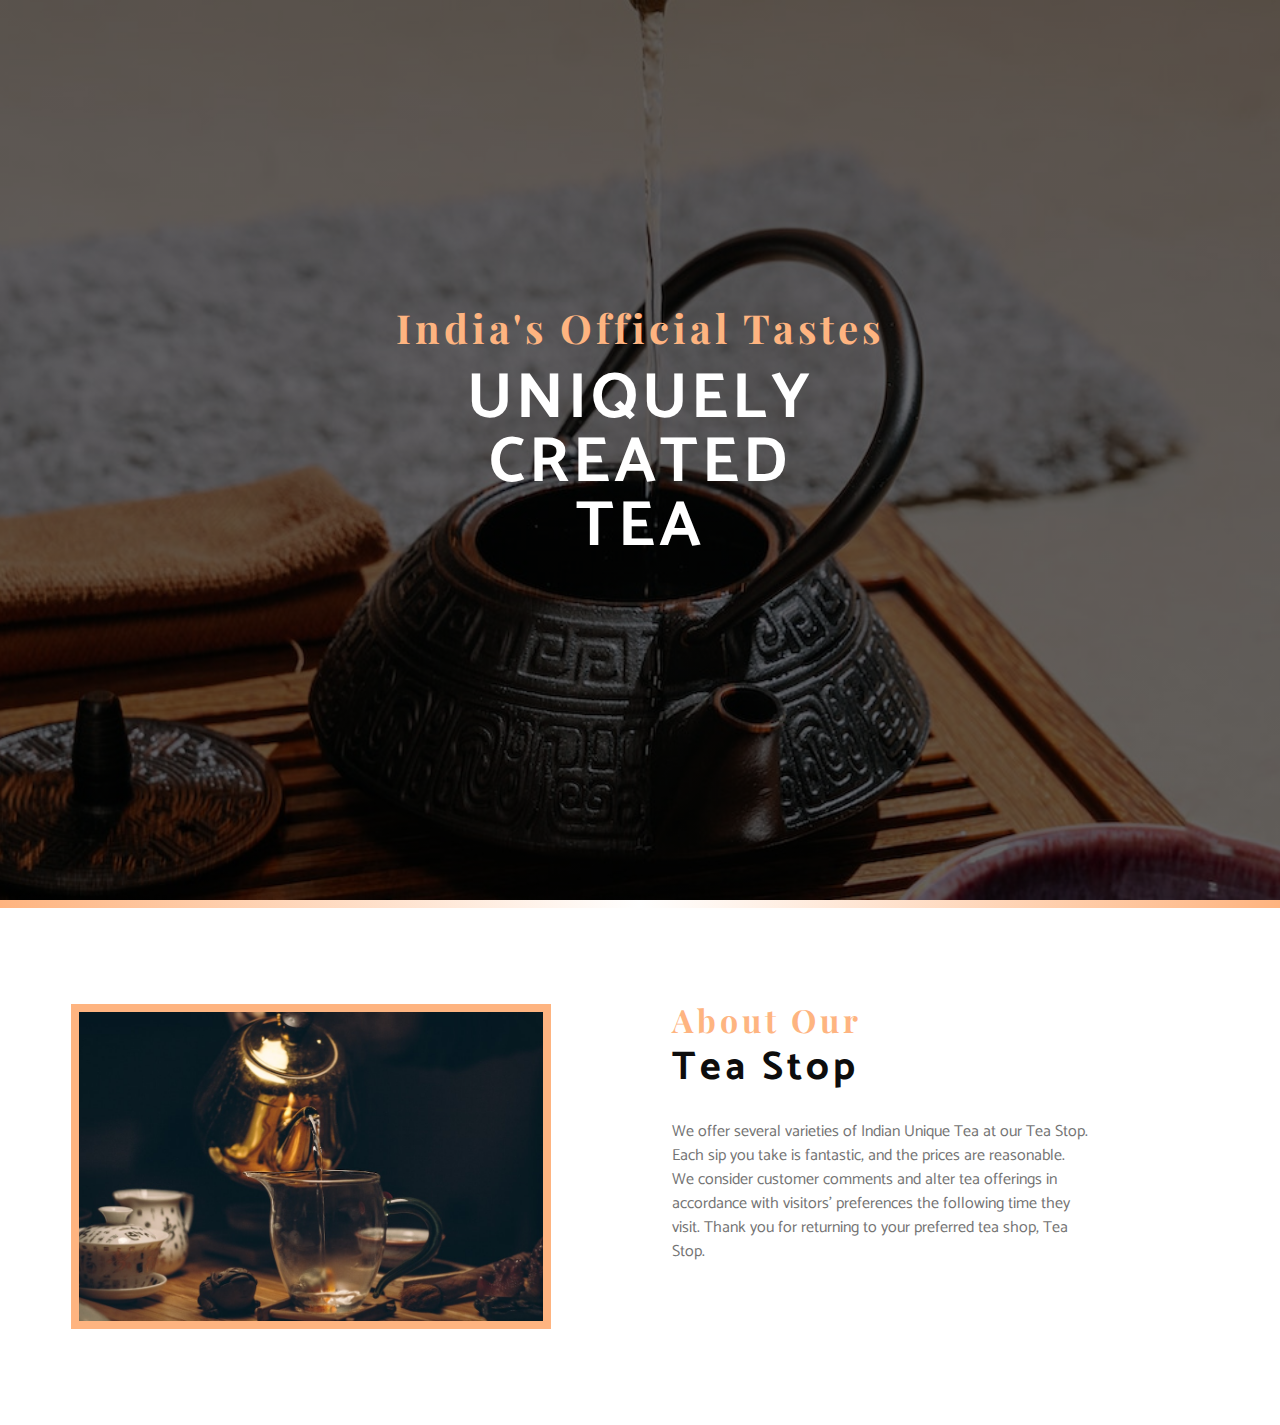
==== about.html @ 0b30cc45 "aboutcsschangesproductshtmladded commit" ====
<!DOCTYPE html>
<html lang="en">
  <head>
    <meta charset="UTF-8" />
    <meta name="viewport" content="width=device-width, initial-scale=1.0" />
    <meta http-equiv="X-UA-Compatible" content="ie=edge" />
    <title>Tea Stop || About</title>
    <!-- font-awesome -->
    <link
      rel="stylesheet"
      href="https://cdnjs.cloudflare.com/ajax/libs/font-awesome/6.2.1/css/all.min.css"
      integrity="sha512-MV7K8+y+gLIBoVD59lQIYicR65iaqukzvf/nwasF0nqhPay5w/9lJmVM2hMDcnK1OnMGCdVK+iQrJ7lzPJQd1w=="
      crossorigin="anonymous"
      referrerpolicy="no-referrer"
    />
    <!-- custom css -->
    <link rel="stylesheet" href="./css/styles.css" />
  </head>
  <body>
    <!-- Navbar -->
    <!-- End of Navbar -->
    <!-- Header -->
    <header class="header">
      <div class="banner">
        <h2>india's official tastes</h2>
        <h1>
          uniquely <br />
          created <br />
          tea
        </h1>
      </div>
    </header>
    <!-- End of Header -->
    <div class="content-divider"></div>
    <!-- About -->
    <section>
      <div class="section-center clearfix">
        <!-- About Img -->
        <article class="about-img">
          <div class="about-picture-container">
            <img
              src="./images/about-bcg.jpg"
              alt="about-img"
              class="about-picture"
            />
          </div>
        </article>
        <!-- About Info -->
        <article class="about-info">
          <!-- Section Title -->
          <div class="section-title">
            <h3>about our</h3>
            <h2>tea stop</h2>
          </div>
          <!-- End of Section Title -->
          <p class="about-text">
            We offer several varieties of Indian Unique Tea at our Tea Stop.
            Each sip you take is fantastic, and the prices are reasonable. We
            consider customer comments and alter tea offerings in accordance
            with visitors' preferences the following time they visit. Thank you
            for returning to your preferred tea shop, Tea Stop.
          </p>
        </article>
      </div>
    </section>
    <!-- End of About -->
    <script src="app.js"></script>
  </body>
</html>
---- css/styles.css ----
/* Fonts */
@import url("https://fonts.googleapis.com/css2?family=Catamaran&family=Playfair+Display:ital@1&display=swap");
/* Variables */
:root {
  --clr-primary-1: rgb(25, 10, 0);
  --clr-primary-2: rgb(76, 31, 1);
  --clr-primary-3: rgb(127, 52, 1);
  --clr-primary-4: rgb(177, 73, 1);
  --clr-primary-5: rgb(228, 94, 2);
  --clr-primary-6: rgb(253, 119, 27);
  --clr-primary-7: rgb(254, 149, 78);
  --clr-primary-8: rgb(254, 180, 128);
  --clr-primary-9: rgb(254, 210, 179);
  --clr-primary-10: rgb(255, 240, 230);
  --clr-grey-1: rgb(13, 13, 13);
  --clr-grey-2: rgb(38, 38, 38);
  --clr-grey-3: rgb(64, 64, 64);
  --clr-grey-4: rgb(89, 89, 89);
  --clr-grey-5: rgb(115, 115, 115);
  --clr-grey-6: rgb(140, 140, 140);
  --clr-grey-7: rgb(166, 166, 166);
  --clr-grey-8: rgb(191, 191, 191);
  --clr-grey-9: rgb(217, 217, 217);
  --clr-grey-10: rgb(242, 242, 242);
  --clr-white: #fff;
  --clr-black: #000;
  --ff-primary: "Catamaran", sans-serif;
  --ff-secondary: "Playfair Display", serif;
  --transition: all 0.3s linear;
  --spacing: 0.25rem;
  --radius: 0.5rem;
}
/* Global Styles */
* {
  margin: 0;
  padding: 0;
  box-sizing: border-box;
}
body {
  font-family: var(--ff-primary);
  background: var(--clr-white);
  color: var(--clr-grey-1);
  line-height: 1.5;
  font-size: 0.875rem;
}
a {
  text-decoration: none;
}
img {
  width: 100%;
  display: block;
}
h1,
h2,
h3,
h4 {
  letter-spacing: var(--spacing);
  text-transform: capitalize;
  line-height: 1.25;
  margin-bottom: 0.75rem;
}
h1 {
  font-size: 3rem;
}
h2 {
  font-size: 2rem;
}
h3 {
  font-size: 1.5rem;
}
h4 {
  font-size: 0.875rem;
}
p {
  margin-bottom: 1.25rem;
}
@media (min-width: 800px) {
  h1 {
    font-size: 4rem;
  }
  h2 {
    font-size: 2.5rem;
  }
  h3 {
    font-size: 2rem;
  }
  h4 {
    font-size: 1rem;
  }
  body {
    font-size: 1rem;
  }
  h1,
  h2,
  h3,
  h4 {
    line-height: 1;
  }
}
.btn {
  text-transform: uppercase;
  background: var(--clr-primary-8);
  color: var(--clr-white);
  padding: 0.375rem 0.75rem;
  letter-spacing: var(--spacing);
  display: inline-block;
  font-weight: 700;
  transition: var(--transition);
  font-size: 0.875rem;
  border: none;
  cursor: pointer;
  box-shadow: 0 1px 3px rgba(0, 0, 0, 0.2);
}
.btn:hover {
  color: var(--clr-primary-8);
  background: var(--clr-primary-4);
}
.clearfix::after,
.clearfix::before {
  content: "";
  clear: both;
  display: table;
}
.section-title h3 {
  font-family: var(--ff-secondary);
  color: var(--clr-primary-8);
}
.section-title {
  margin-bottom: 2rem;
}
.section-center {
  padding: 4rem 0;
  width: 85vw;
  margin: 0 auto;
  max-width: 1170px;
}
@media (min-width: 992px) {
  .section-center {
    width: 95vw;
    padding: 4rem 1rem;
  }
}
/* Header */
.header {
  min-height: 100vh;
  background: linear-gradient(rgba(0, 0, 0, 0.6), rgba(0, 0, 0, 0.6)),
    url("../images/main-bcg.jpg") center/cover no-repeat fixed;
  position: relative;
  /* Animation */
  overflow-x: hidden;
}
.banner {
  text-align: center;
  position: absolute;
  top: 50%;
  left: 50%;
  transform: translate(-50%, -50%);
}
.banner h2 {
  font-family: var(--ff-secondary);
  color: var(--clr-primary-8);
  /* Animation */
}
.banner h1 {
  text-transform: uppercase;
  color: var(--clr-white);
  margin-top: 1.25rem;
  margin-bottom: 2rem;
  /* Animation */
}
/* Content Divider */
.content-divider {
  height: 0.5rem;
  background: linear-gradient(
    to left,
    var(--clr-primary-8),
    var(--clr-white),
    var(--clr-primary-8)
  );
}
/* Benefits */
.benefits-section {
  background: var(--clr-grey-10);
}
.benefits-section-center {
  padding: 1rem 0;
  text-align: center;
  transition: var(--transition);
}
.benefits-icon {
  font-size: 2rem;
  margin-bottom: 1rem;
  transition: var(--transition);
  display: inline-block;
  color: var(--clr-primary-8);
}
.benefits-text {
  color: var(--clr-grey-5);
  max-width: 17rem;
  margin: 0 auto;
}
.benefits-section-center:hover {
  background: var(--clr-white);
  box-shadow: 0 2px var(--clr-primary-8);
}
.benefits-section-center:hover .benefits-icon {
  transform: translateY(-5px);
}
/* Using Floats */
@media (min-width: 576px) {
  .benefits-section-center {
    float: left;
    width: 50%;
  }
  .benefit-1 {
    padding-bottom: 3.55rem;
  }
  .benefit-4 {
    padding-bottom: 5rem;
  }
  .benefit-5 {
    padding-bottom: 7.75rem;
  }
}
@media (min-width: 1200px) {
  .benefits-section-center {
    width: 25%;
  }
  .benefit-2 {
    padding-bottom: 2.5rem;
  }
  .benefit-3 {
    padding-bottom: 4rem;
  }
  .benefit-4 {
    padding-bottom: 10rem;
  }
  .benefit-5 {
    padding-bottom: 10.5rem;
  }
}
/* About */
.about-img,
.about-info {
  padding: 2rem 0;
}
.about-picture-container {
  background: var(--clr-primary-8);
  border: 0.5rem solid var(--clr-primary-8);
  max-width: 30rem;
  overflow: hidden;
}
.about-picture {
  transition: var(--transition);
}
.about-picture-container:hover .about-picture {
  opacity: 0.5;
  transform: scale(1.2);
}
.about-text {
  max-width: 26rem;
  color: var(--clr-grey-5);
}
@media (min-width: 992px) {
  .about-img,
  .about-info {
    float: left;
    width: 50%;
  }
  .about-info {
    padding-left: 2rem;
  }
}
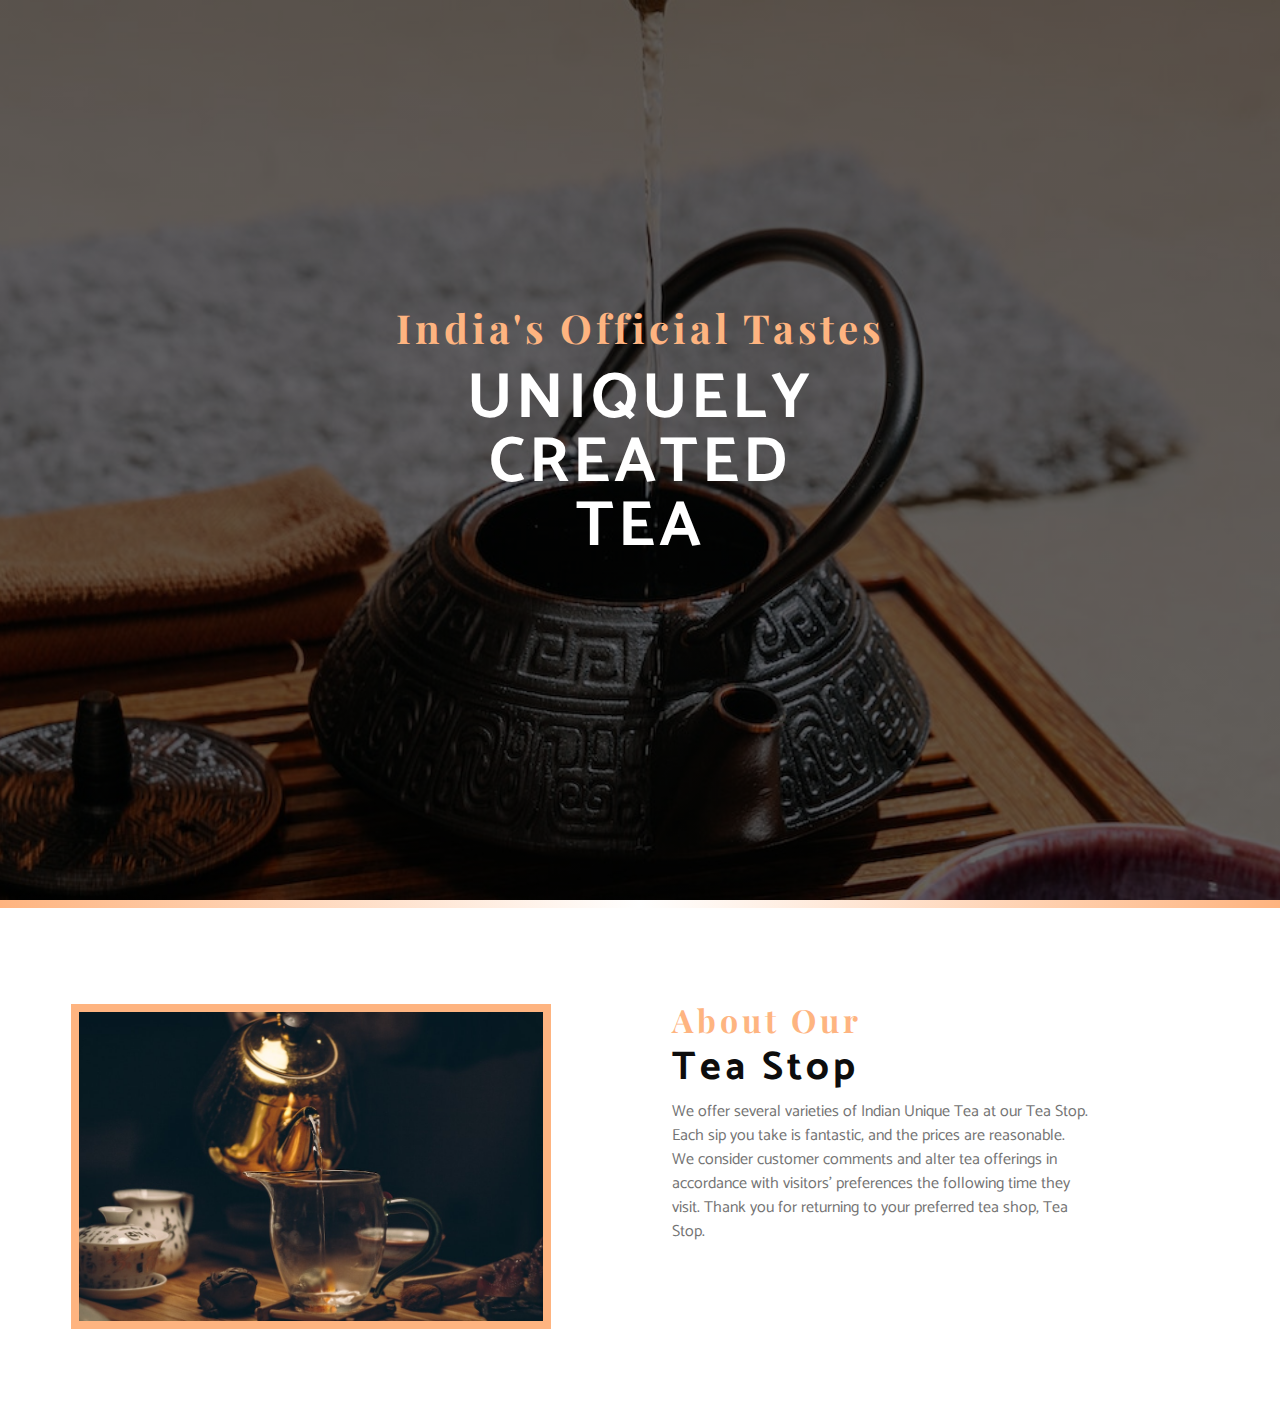
==== commit 956e0cc0: "productscssadded commit" ====
--- a/about.html
+++ b/about.html
@@ -64,6 +64,8 @@
       </div>
     </section>
     <!-- End of About -->
+    <!-- Contact -->
+    <!-- End of Contact -->
     <script src="app.js"></script>
   </body>
 </html>
--- a/css/styles.css
+++ b/css/styles.css
@@ -126,7 +126,7 @@
   color: var(--clr-primary-8);
 }
 .section-title {
-  margin-bottom: 2rem;
+  margin-bottom: 0.5rem;
 }
 .section-center {
   padding: 4rem 0;
@@ -271,3 +271,34 @@
     padding-left: 2rem;
   }
 }
+/* Products */
+.products {
+  background: var(--clr-grey-10);
+}
+.product-title {
+  text-align: center;
+}
+.products article {
+  padding: 2rem 0;
+}
+.product {
+  margin-bottom: 2rem;
+}
+.product-img {
+  border-radius: var(--radius);
+}
+.product-price {
+  color: var(--clr-primary-8);
+}
+@media (min-width: 768px) {
+  .product {
+    float: left;
+    width: 50%;
+    padding-left: 1rem;
+  }
+}
+@media (min-width: 992px) {
+  .product {
+    width: 33.3%;
+  }
+}
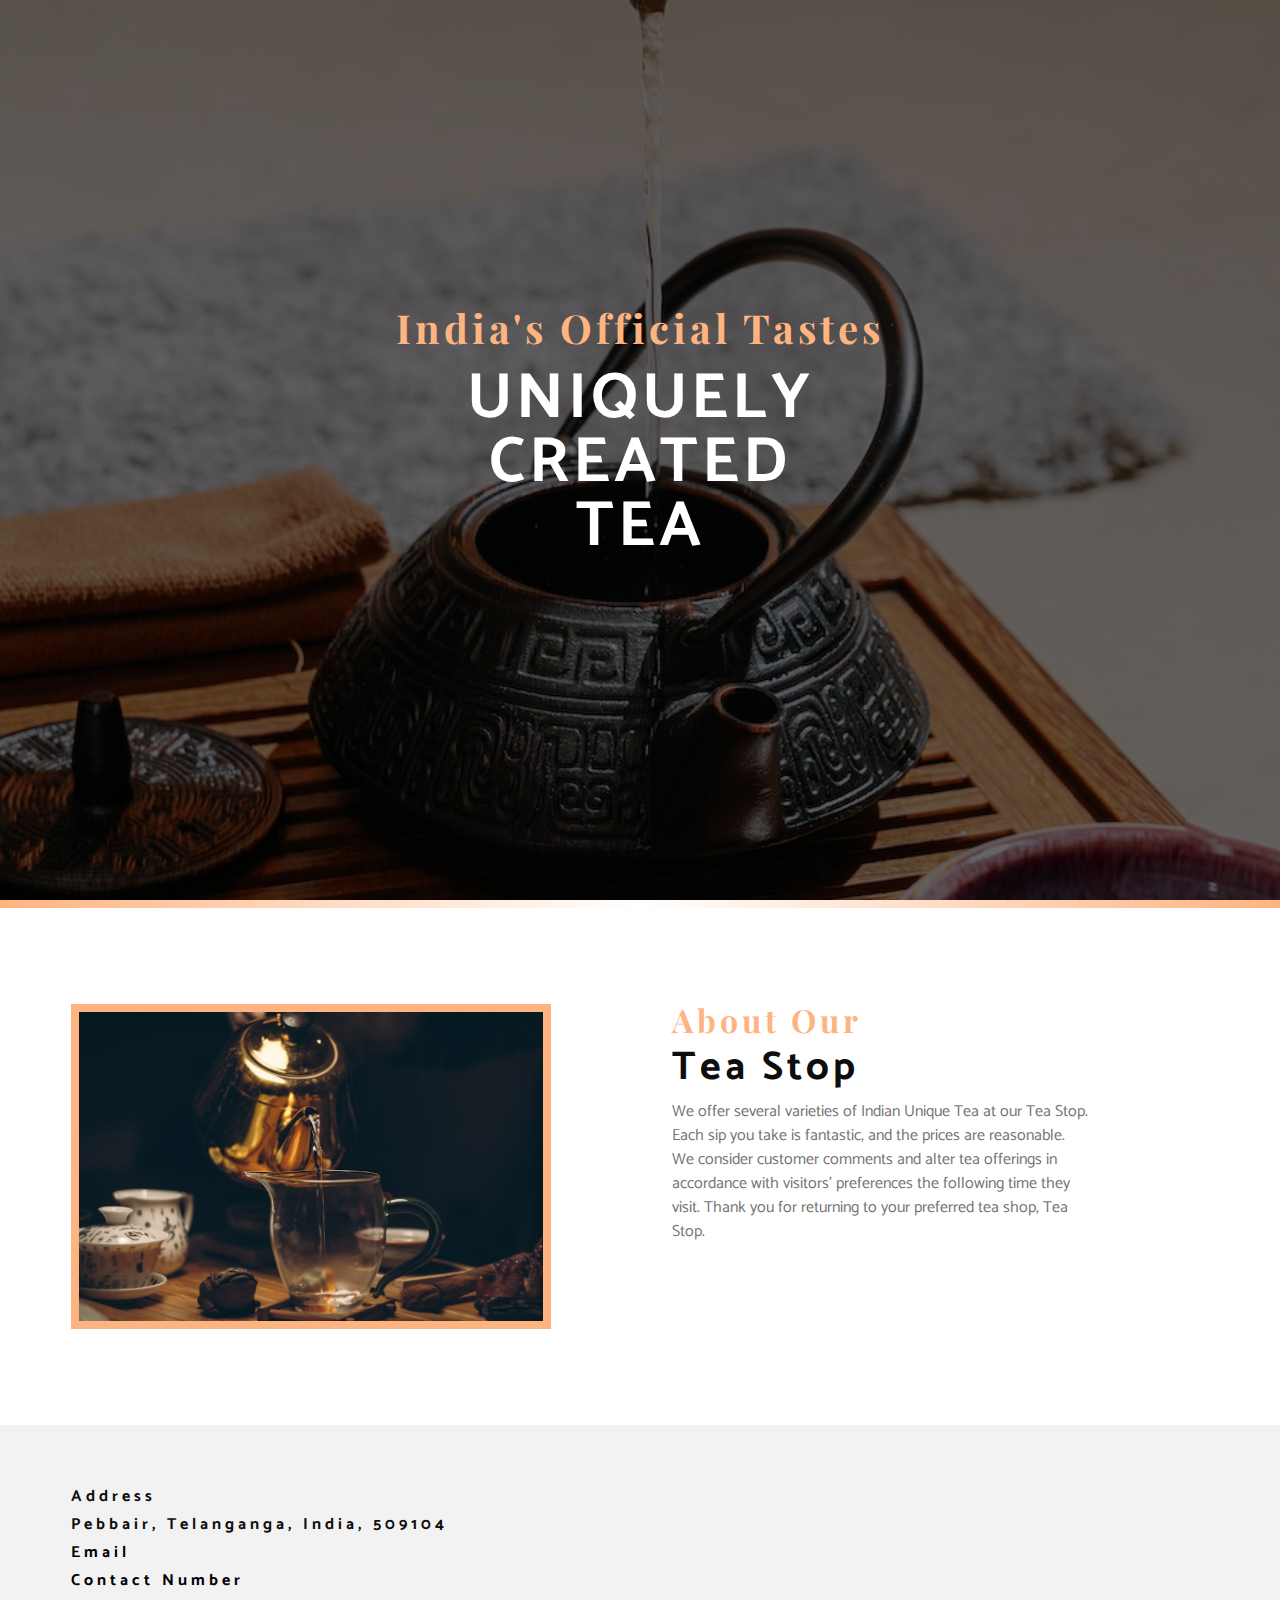
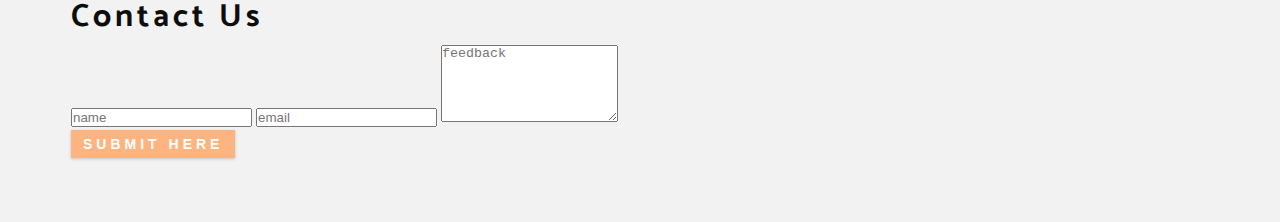
==== commit eb67aed3: "contacthtml commit" ====
--- a/about.html
+++ b/about.html
@@ -65,6 +65,70 @@
     </section>
     <!-- End of About -->
     <!-- Contact -->
+    <section class="contact">
+      <div class="section-center clearfix">
+        <!-- Contact Info -->
+        <article class="contact-info">
+          <!-- Contact Item -->
+          <div class="contact-item">
+            <h4 class="contact-title">
+              <span class="contact-icon">
+                <i class="fa-solid fa-location-arrow"></i>
+              </span>
+              address
+            </h4>
+            <h4 class="contact-text">Pebbair, Telanganga, India, 509104</h4>
+          </div>
+          <!-- Contact Item -->
+          <div class="contact-item">
+            <h4 class="contact-title">
+              <span class="contact-icon">
+                <i class="fa-solid fa-envelope"></i>
+              </span>
+              <a href="mailto:devarashettynaveen2224@gmail.com">email</a>
+            </h4>
+          </div>
+          <!-- Contact Item -->
+          <div class="contact-item">
+            <h4 class="contact-title">
+              <span class="contact-icon">
+                <i class="fa-solid fa-phone"></i>
+              </span>
+              <a href="tel:+919133026208">contact number</a>
+            </h4>
+          </div>
+        </article>
+        <!-- Contact Form -->
+        <article class="contact-form">
+          <h3>contact us</h3>
+          <form action="https://formspree.io/f/xaykbpen" method="POST">
+            <div class="form-group">
+              <input
+                type="text"
+                placeholder="name"
+                class="form-control"
+                name="name"
+                required
+              />
+              <input
+                type="email"
+                placeholder="email"
+                class="form-control"
+                name="email"
+                required
+              />
+              <textarea
+                name="feedback"
+                placeholder="feedback"
+                class="form-control"
+                rows="5"
+              ></textarea>
+            </div>
+            <button type="submit" class="submit-btn btn">submit here</button>
+          </form>
+        </article>
+      </div>
+    </section>
     <!-- End of Contact -->
     <script src="app.js"></script>
   </body>
--- a/css/styles.css
+++ b/css/styles.css
@@ -45,6 +45,7 @@
 }
 a {
   text-decoration: none;
+  color: var(--clr-black);
 }
 img {
   width: 100%;
@@ -275,7 +276,7 @@
 .products {
   background: var(--clr-grey-10);
 }
-.product-title {
+.products-title {
   text-align: center;
 }
 .products article {
@@ -302,3 +303,7 @@
     width: 33.3%;
   }
 }
+/* Contact */
+.contact {
+  background: var(--clr-grey-10);
+}
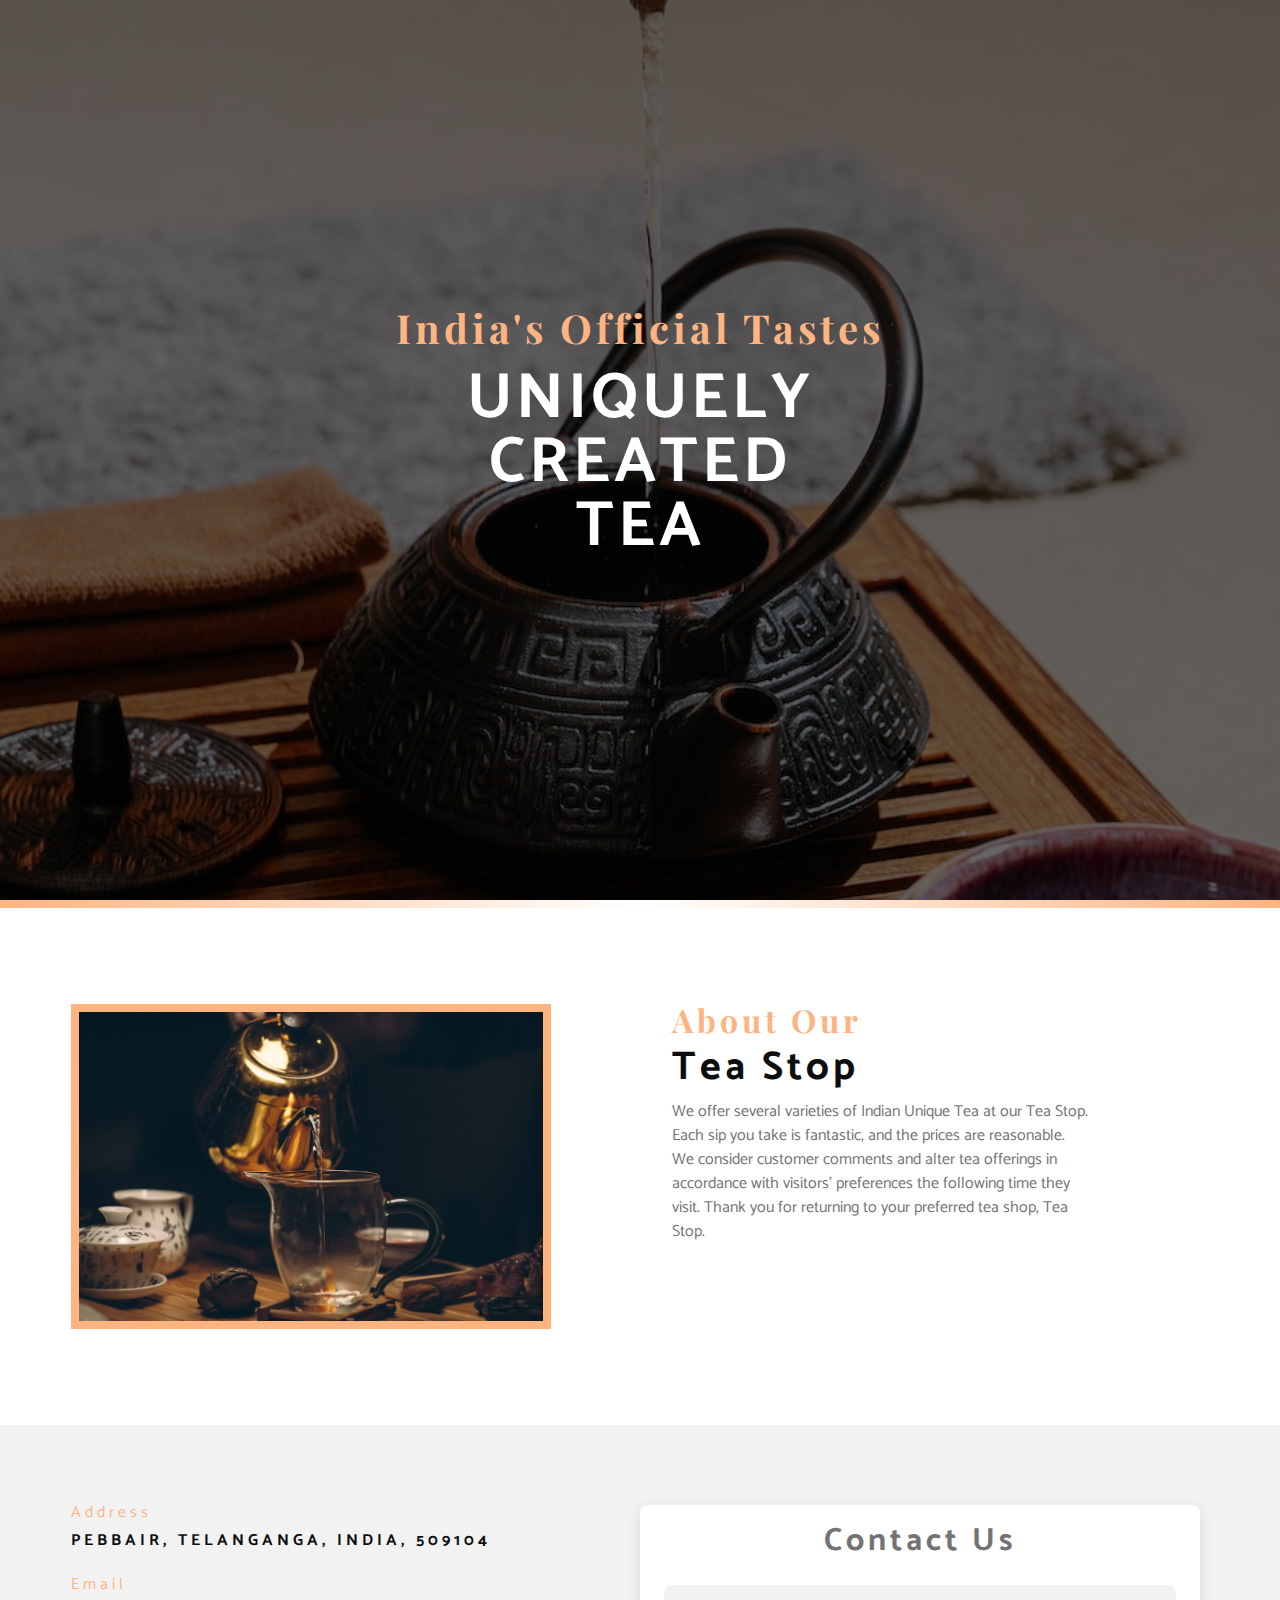
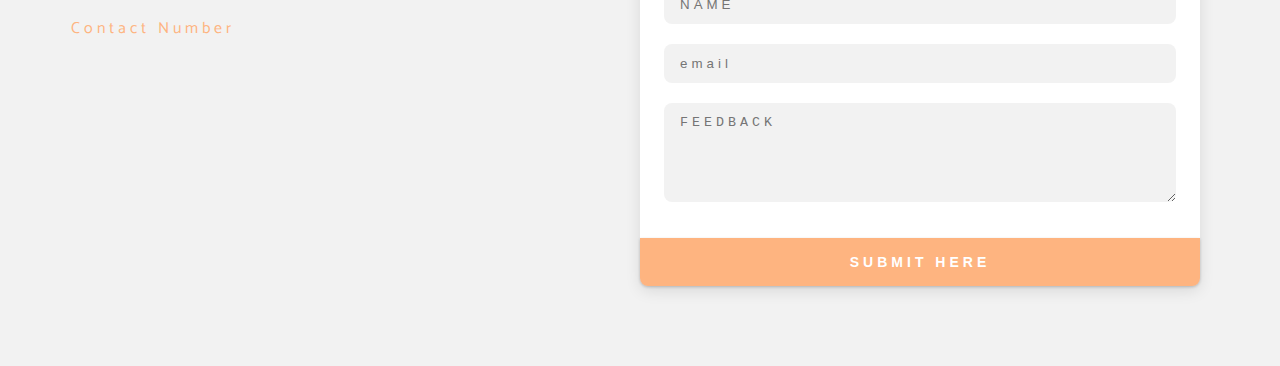
==== commit 35f41b44: "contactcss commit" ====
--- a/about.html
+++ b/about.html
@@ -113,7 +113,7 @@
               <input
                 type="email"
                 placeholder="email"
-                class="form-control"
+                class="form-control email"
                 name="email"
                 required
               />
--- a/css/styles.css
+++ b/css/styles.css
@@ -45,7 +45,6 @@
 }
 a {
   text-decoration: none;
-  color: var(--clr-black);
 }
 img {
   width: 100%;
@@ -307,3 +306,64 @@
 .contact {
   background: var(--clr-grey-10);
 }
+.contact-form,
+.contact-info {
+  margin: 1rem 0;
+}
+.contact-item {
+  margin-bottom: 1.75rem;
+}
+.contact-title,
+.contact-title a {
+  color: var(--clr-primary-8);
+  font-weight: 400;
+}
+.contact-text {
+  text-transform: uppercase;
+}
+.contact-form {
+  background: var(--clr-white);
+  border-radius: var(--radius);
+  text-align: center;
+  box-shadow: 0 5px 15px rgba(0, 0, 0, 0.1);
+  transition: var(--transition);
+  max-width: 35rem;
+}
+.contact-form:hover {
+  box-shadow: 0 5px 15px rgba(0, 0, 0, 0.2);
+}
+.contact-form h3 {
+  padding-top: 1.25rem;
+  color: var(--clr-grey-5);
+}
+.form-group {
+  padding: 1rem 1.5rem;
+}
+.form-control {
+  display: block;
+  width: 100%;
+  padding: 0.75rem 1rem;
+  border: none;
+  margin-bottom: 1.25rem;
+  background: var(--clr-grey-10);
+  border-radius: var(--radius);
+  text-transform: uppercase;
+  letter-spacing: var(--spacing);
+}
+.email {
+  text-transform: lowercase;
+}
+.submit-btn {
+  display: block;
+  width: 100%;
+  padding: 1rem;
+  border-bottom-left-radius: var(--radius);
+  border-bottom-right-radius: var(--radius);
+}
+@media (min-width: 768px) {
+  .contact-form,
+  .contact-info {
+    float: left;
+    width: 50%;
+  }
+}
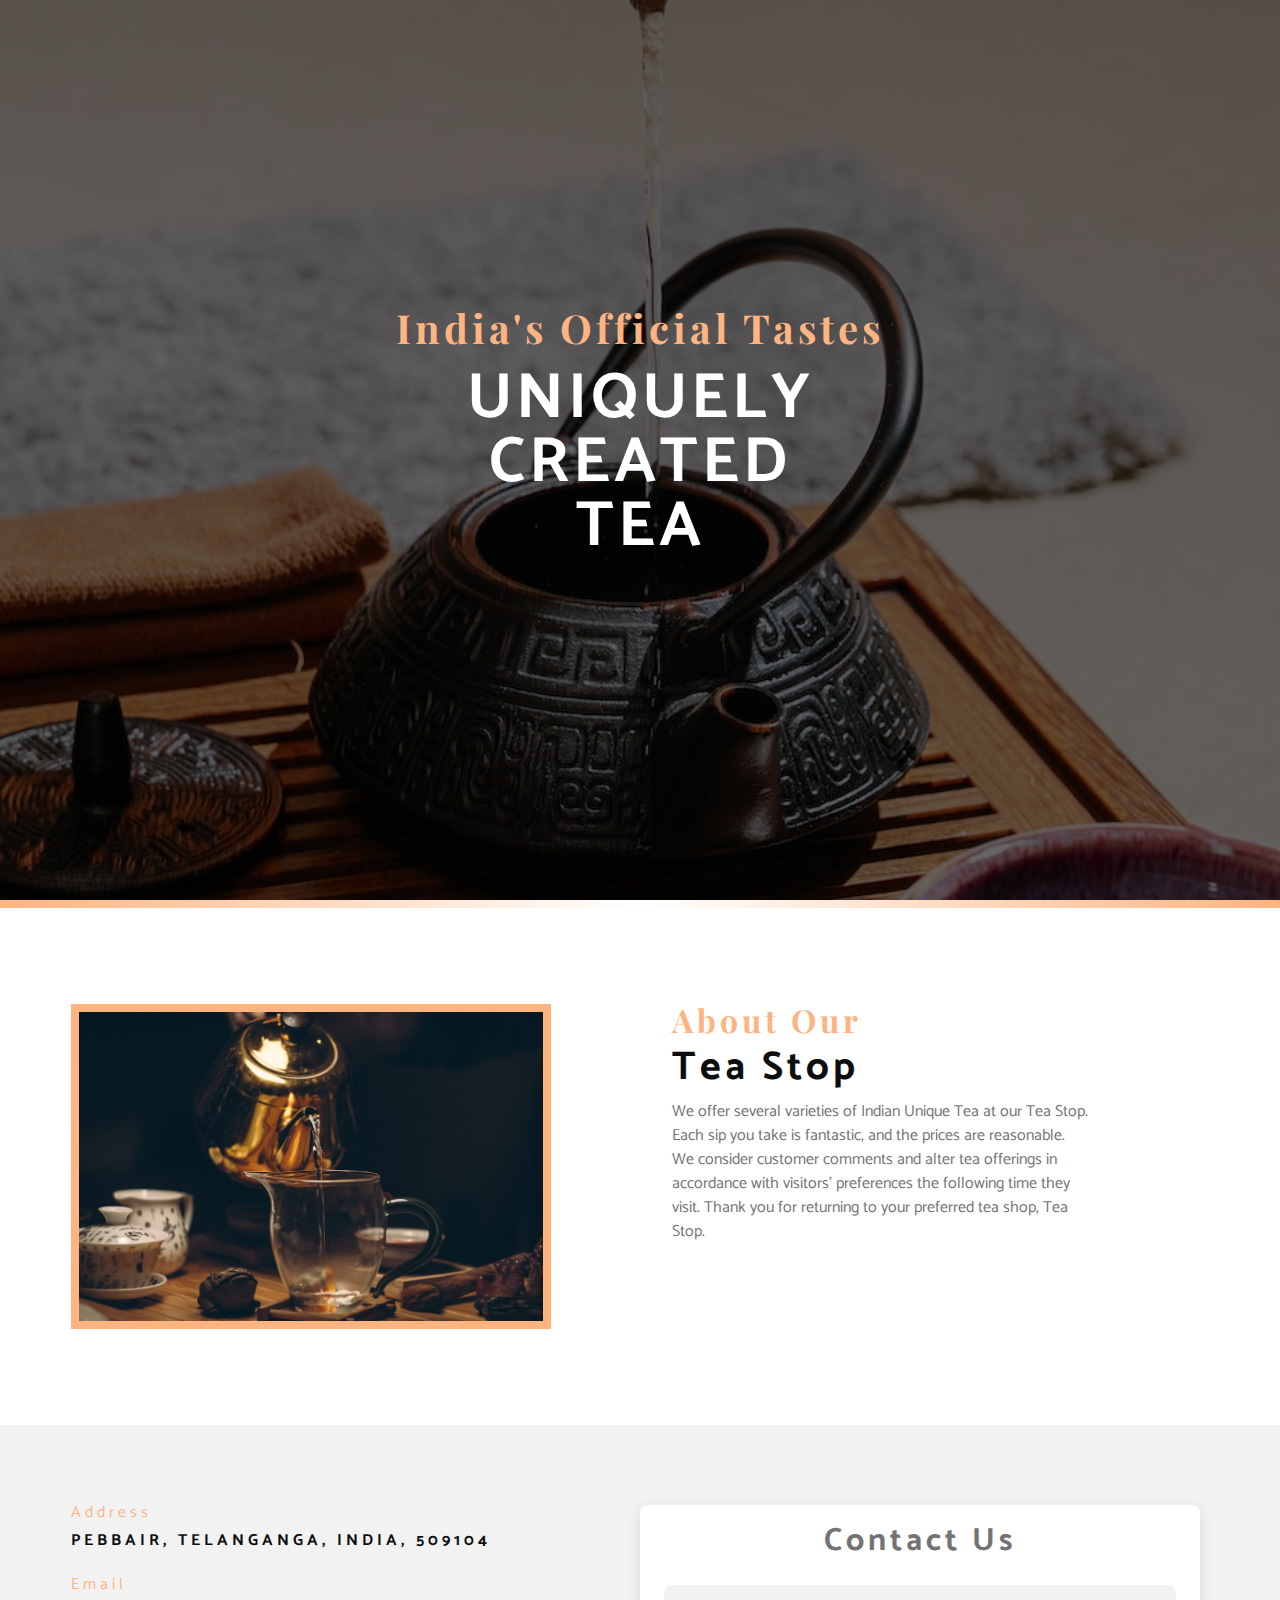
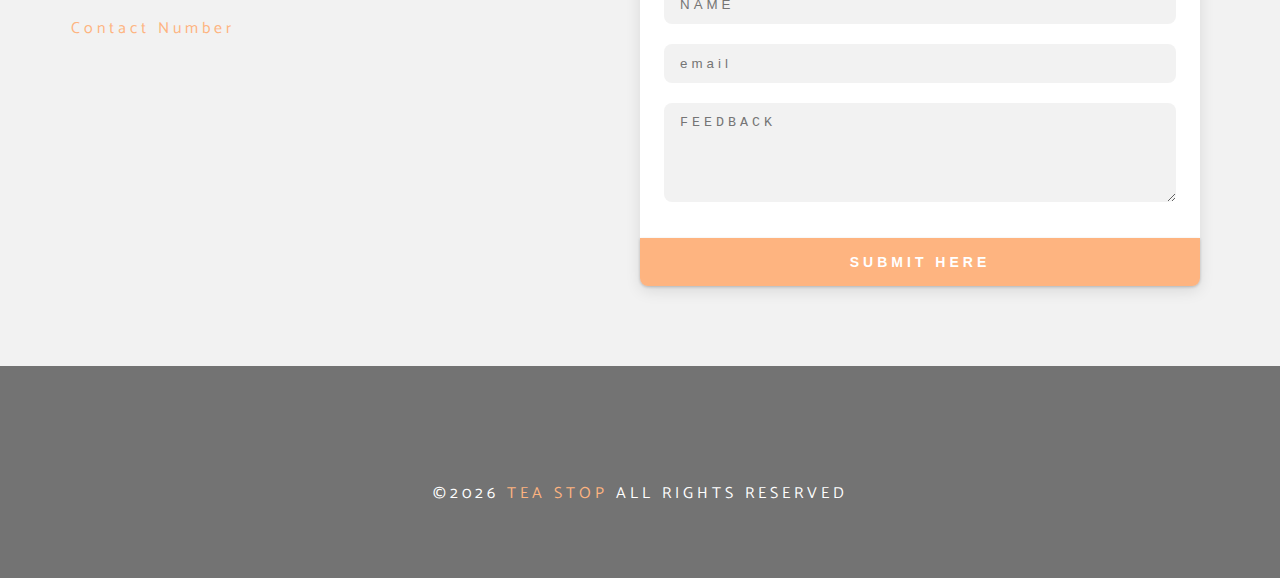
==== commit ed41caa2: "footercss commit" ====
--- a/about.html
+++ b/about.html
@@ -130,6 +130,46 @@
       </div>
     </section>
     <!-- End of Contact -->
+    <!-- Footer -->
+    <footer class="footer">
+      <div class="section-center">
+        <div class="social-icons">
+          <!-- Social Icon -->
+          <a
+            href="https://www.facebook.com/"
+            class="social-icon"
+            target="_blank"
+          >
+            <i class="fa-brands fa-facebook"></i>
+          </a>
+          <!-- End of Social Icon -->
+          <!-- Social Icon -->
+          <a
+            href="https://www.twitter.com/"
+            class="social-icon"
+            target="_blank"
+          >
+            <i class="fa-brands fa-twitter"></i>
+          </a>
+          <!-- End of Social Icon -->
+          <!-- Social Icon -->
+          <a
+            href="https://www.instagram.com/"
+            class="social-icon"
+            target="_blank"
+          >
+            <i class="fa-brands fa-instagram"></i>
+          </a>
+          <!-- End of Social Icon -->
+        </div>
+        <h4 class="footer-text">
+          &copy;<span id="date"></span>
+          <span class="company">tea stop</span>
+          all rights reserved
+        </h4>
+      </div>
+    </footer>
+    <!-- End of Footer -->
     <script src="app.js"></script>
   </body>
 </html>
--- a/css/styles.css
+++ b/css/styles.css
@@ -367,3 +367,26 @@
     width: 50%;
   }
 }
+/* Footer */
+.footer {
+  background: var(--clr-grey-5);
+  text-align: center;
+}
+.social-icon {
+  color: var(--clr-white);
+  font-size: 1.5rem;
+  margin-right: 1rem;
+  transition: var(--transition);
+}
+.social-icon:hover {
+  color: var(--clr-primary-8);
+}
+.footer-text {
+  margin-top: 1.25rem;
+  text-transform: uppercase;
+  color: var(--clr-white);
+  font-weight: 400;
+}
+.company {
+  color: var(--clr-primary-8);
+}
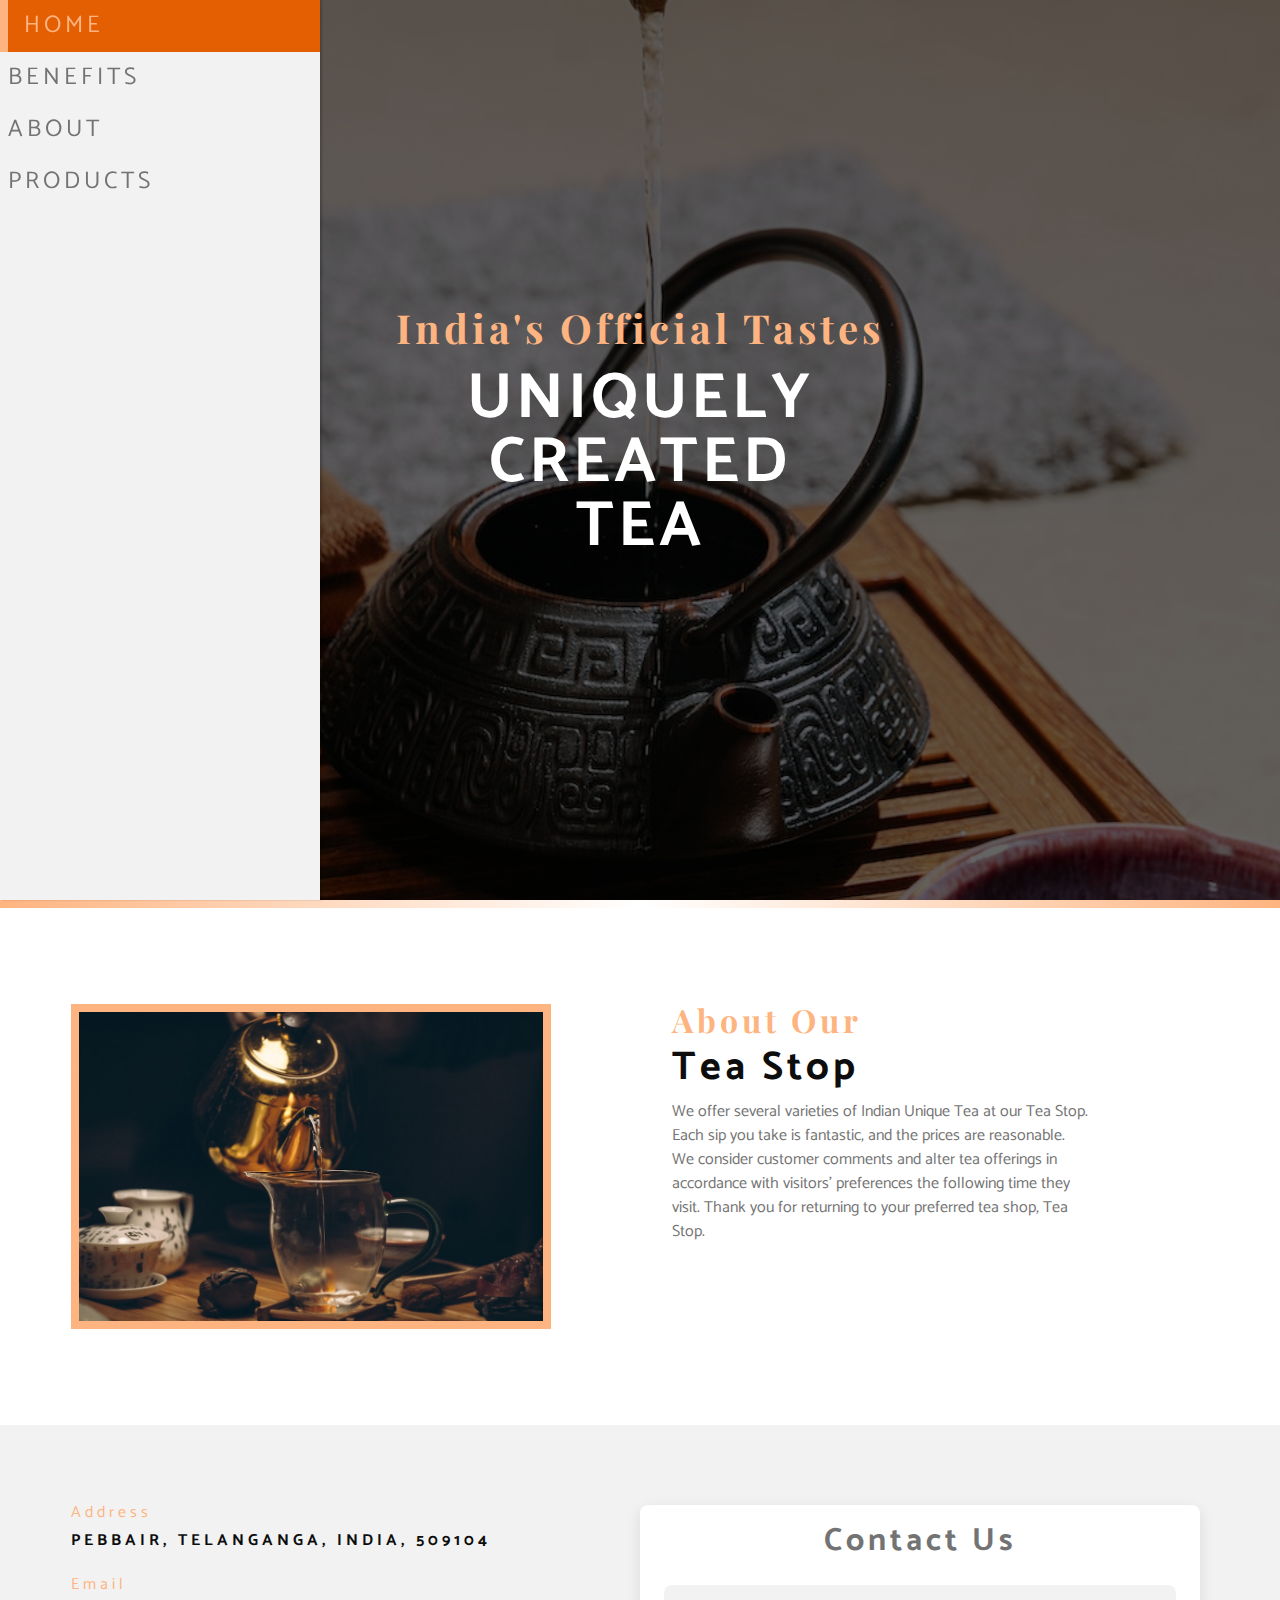
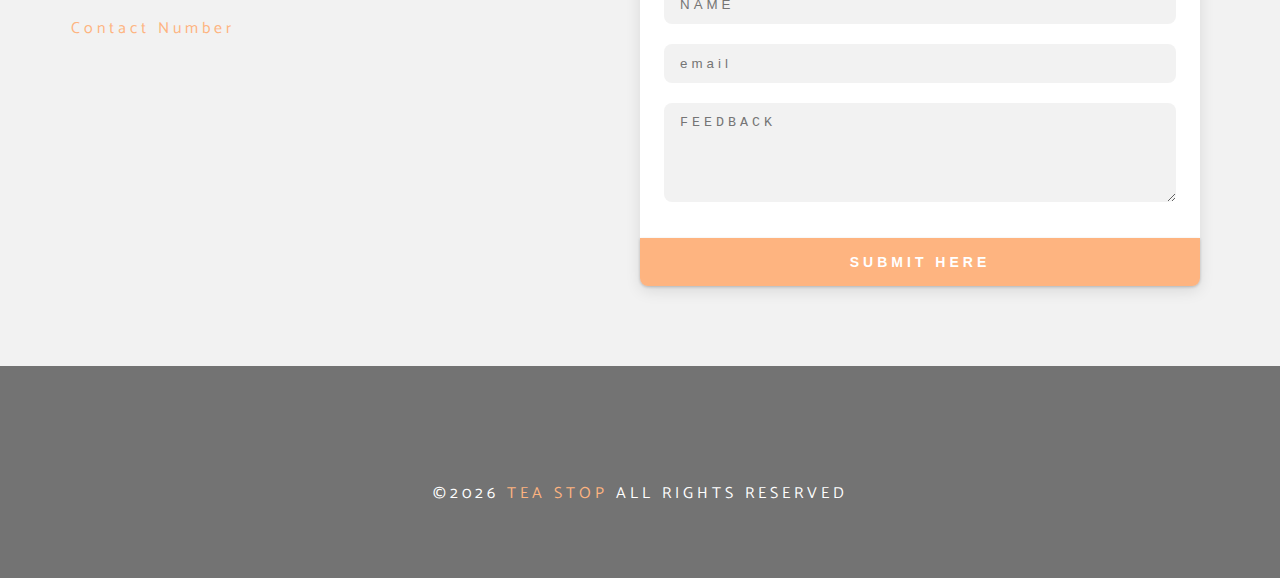
==== commit 4f278976: "navitemscssadded commit" ====
--- a/about.html
+++ b/about.html
@@ -18,6 +18,31 @@
   </head>
   <body>
     <!-- Navbar -->
+    <!-- Nav Button -->
+    <span class="nav-btn" id="nav-btn">
+      <i class="fa-solid fa-bars"></i>
+    </span>
+    <nav class="navbar" id="navbar">
+      <div class="navbar-header">
+        <span class="nav-close" id="nav-close">
+          <i class="fa-solid fa-xmark"></i>
+        </span>
+      </div>
+      <ul class="nav-items">
+        <li>
+          <a href="./index.html" class="nav-link">home</a>
+        </li>
+        <li>
+          <a href="./benefits.html" class="nav-link">benefits</a>
+        </li>
+        <li>
+          <a href="./about.html" class="nav-link">about</a>
+        </li>
+        <li>
+          <a href="./products.html" class="nav-link">products</a>
+        </li>
+      </ul>
+    </nav>
     <!-- End of Navbar -->
     <!-- Header -->
     <header class="header">
--- a/css/styles.css
+++ b/css/styles.css
@@ -140,6 +140,67 @@
     padding: 4rem 1rem;
   }
 }
+/* Navbar */
+.nav-btn {
+  position: fixed;
+  top: 5%;
+  left: 5%;
+  font-size: 2.5rem;
+  color: var(--clr-primary-8);
+  z-index: 1;
+  cursor: pointer;
+  /* Animation */
+}
+.navbar {
+  position: fixed;
+  top: 0;
+  left: 0;
+  right: 0;
+  bottom: 0;
+  background: var(--clr-grey-10);
+  z-index: 2;
+  box-shadow: 2px 0 2px rgba(0, 0, 0, 0.2);
+  /* Hide Navbar */
+}
+.showNav {
+}
+.navbar-header {
+  text-align: right;
+  padding-right: 1rem;
+}
+.nav-close {
+  font-size: 2.5rem;
+  color: var(--clr-primary-8);
+  transition: var(--transition);
+}
+.nav-close:hover {
+  color: var(--clr-primary-5);
+}
+.nav-items {
+  list-style-type: none;
+}
+.nav-link {
+  display: block;
+  padding: 0.5rem;
+  font-size: 1.5rem;
+  text-transform: uppercase;
+  letter-spacing: var(--spacing);
+  color: var(--clr-grey-5);
+  transition: var(--transition);
+}
+.nav-link:hover {
+  background: var(--clr-primary-5);
+  color: var(--clr-primary-8);
+  padding-left: 1rem;
+  border-left: 0.5rem solid var(--clr-primary-8);
+}
+/* Using Floats */
+@media (min-width: 768px) {
+  .navbar {
+    width: 30vw;
+    max-width: 20rem;
+  }
+}
 /* Header */
 .header {
   min-height: 100vh;
@@ -261,6 +322,7 @@
   max-width: 26rem;
   color: var(--clr-grey-5);
 }
+/* Using Floats */
 @media (min-width: 992px) {
   .about-img,
   .about-info {
@@ -290,6 +352,7 @@
 .product-price {
   color: var(--clr-primary-8);
 }
+/* Using Floats */
 @media (min-width: 768px) {
   .product {
     float: left;
@@ -360,6 +423,7 @@
   border-bottom-left-radius: var(--radius);
   border-bottom-right-radius: var(--radius);
 }
+/* Using Floats */
 @media (min-width: 768px) {
   .contact-form,
   .contact-info {
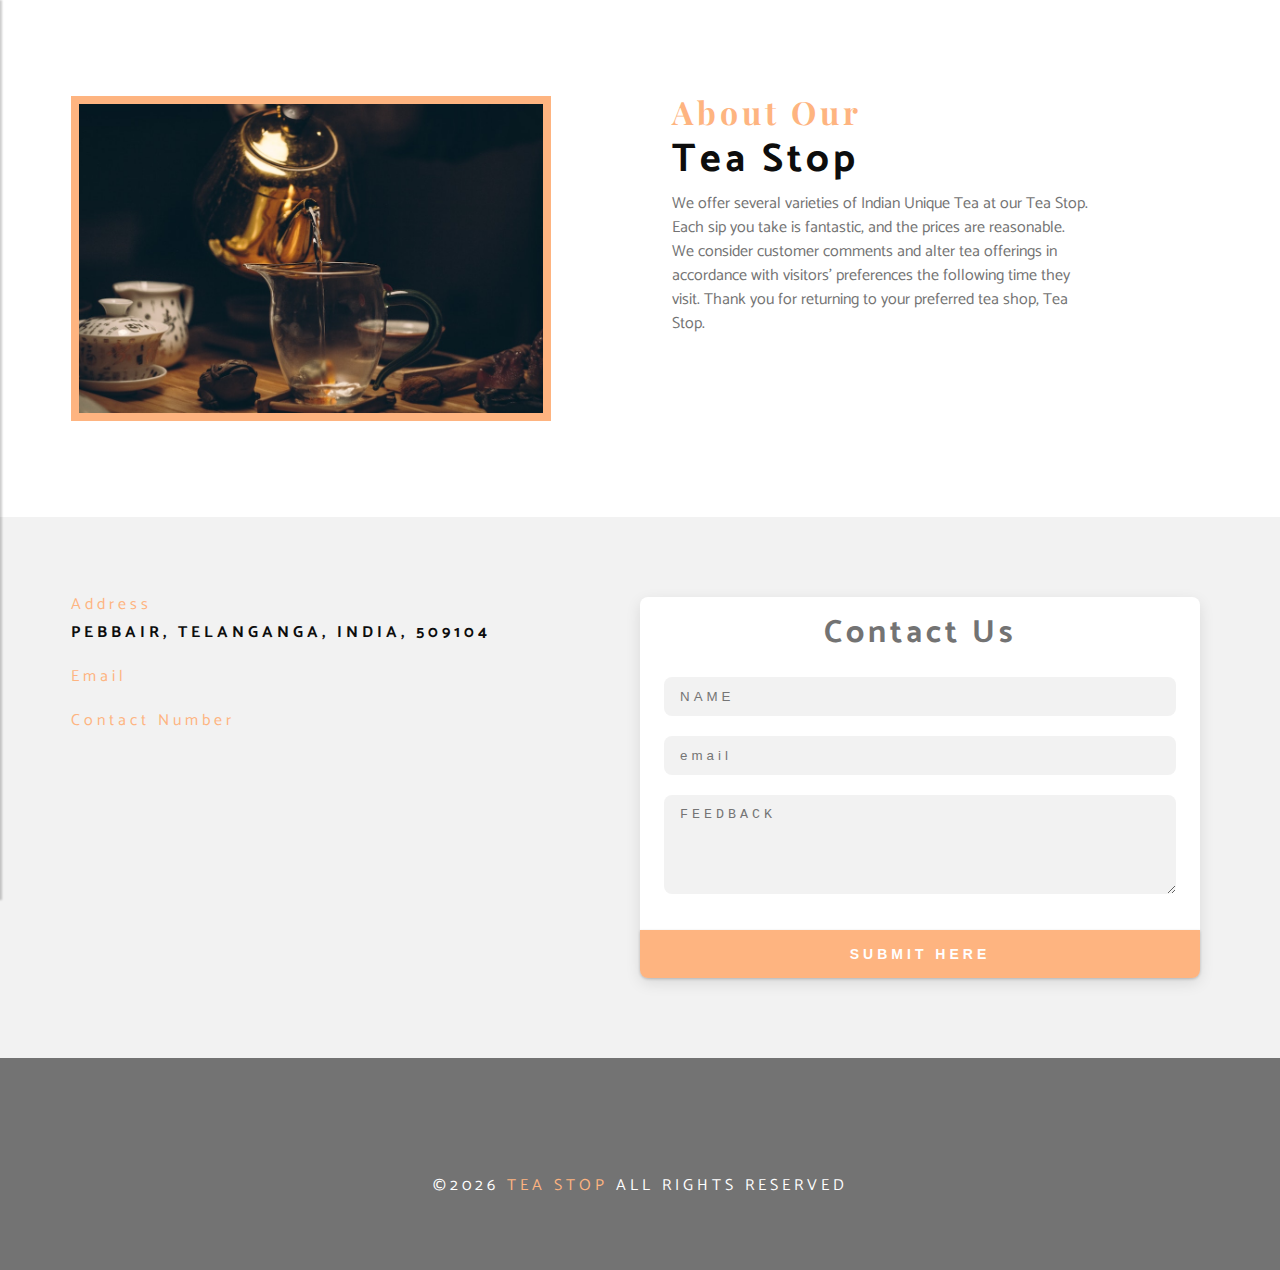
==== commit a24f35d0: "finalchanges commit" ====
--- a/about.html
+++ b/about.html
@@ -44,19 +44,6 @@
       </ul>
     </nav>
     <!-- End of Navbar -->
-    <!-- Header -->
-    <header class="header">
-      <div class="banner">
-        <h2>india's official tastes</h2>
-        <h1>
-          uniquely <br />
-          created <br />
-          tea
-        </h1>
-      </div>
-    </header>
-    <!-- End of Header -->
-    <div class="content-divider"></div>
     <!-- About -->
     <section>
       <div class="section-center clearfix">
--- a/css/styles.css
+++ b/css/styles.css
@@ -140,6 +140,54 @@
     padding: 4rem 1rem;
   }
 }
+/* Animation */
+@keyframes bounce {
+  0% {
+    transform: scale(1);
+  }
+  50% {
+    transform: scale(2);
+  }
+  100% {
+    transform: scale(1);
+  }
+}
+@keyframes slideFromRight {
+  0% {
+    transform: translateX(100px);
+    opacity: 0;
+  }
+  50% {
+    transform: translateX(-200px);
+    opacity: 0.5;
+  }
+  75% {
+    transform: translateX(50px);
+    opacity: 0.75;
+  }
+  100% {
+    transform: translateX(0px);
+    opacity: 1;
+  }
+}
+@keyframes slideFromLeft {
+  0% {
+    transform: translateX(-100px);
+    opacity: 0;
+  }
+  50% {
+    transform: translateX(200px);
+    opacity: 0.5;
+  }
+  75% {
+    transform: translateX(-50px);
+    opacity: 0.75;
+  }
+  100% {
+    transform: translateX(0px);
+    opacity: 1;
+  }
+}
 /* Navbar */
 .nav-btn {
   position: fixed;
@@ -150,6 +198,7 @@
   z-index: 1;
   cursor: pointer;
   /* Animation */
+  animation: bounce 2s ease 1;
 }
 .navbar {
   position: fixed;
@@ -160,9 +209,11 @@
   background: var(--clr-grey-10);
   z-index: 2;
   box-shadow: 2px 0 2px rgba(0, 0, 0, 0.2);
-  /* Hide Navbar */
+  transform: translateX(-100%);
+  transition: var(--transition);
 }
 .showNav {
+  transform: translateX(0);
 }
 .navbar-header {
   text-align: right;
@@ -183,7 +234,7 @@
   display: block;
   padding: 0.5rem;
   font-size: 1.5rem;
-  text-transform: uppercase;
+  text-transform: capitalize;
   letter-spacing: var(--spacing);
   color: var(--clr-grey-5);
   transition: var(--transition);
@@ -221,6 +272,7 @@
   font-family: var(--ff-secondary);
   color: var(--clr-primary-8);
   /* Animation */
+  animation: slideFromRight 5s ease-in-out 1;
 }
 .banner h1 {
   text-transform: uppercase;
@@ -228,6 +280,7 @@
   margin-top: 1.25rem;
   margin-bottom: 2rem;
   /* Animation */
+  animation: slideFromLeft 5s ease-in-out 1;
 }
 /* Content Divider */
 .content-divider {
@@ -248,6 +301,14 @@
   text-align: center;
   transition: var(--transition);
 }
+.benefit-title {
+  background: var(--clr-white);
+}
+.benefit-title h3 {
+  text-align: center;
+  font-size: 3rem;
+  padding: 1.75rem 0;
+}
 .benefits-icon {
   font-size: 2rem;
   margin-bottom: 1rem;
@@ -274,10 +335,10 @@
     width: 50%;
   }
   .benefit-1 {
-    padding-bottom: 3.55rem;
+    padding-bottom: 2.25rem;
   }
   .benefit-4 {
-    padding-bottom: 5rem;
+    padding-bottom: 6rem;
   }
   .benefit-5 {
     padding-bottom: 7.75rem;
@@ -287,17 +348,14 @@
   .benefits-section-center {
     width: 25%;
   }
-  .benefit-2 {
+  .benefit-1 {
     padding-bottom: 2.5rem;
   }
-  .benefit-3 {
-    padding-bottom: 4rem;
-  }
   .benefit-4 {
-    padding-bottom: 10rem;
+    padding-bottom: 5.5rem;
   }
   .benefit-5 {
-    padding-bottom: 10.5rem;
+    padding-bottom: 7rem;
   }
 }
 /* About */
@@ -339,6 +397,7 @@
 }
 .products-title {
   text-align: center;
+  padding: 1rem 0;
 }
 .products article {
   padding: 2rem 0;
